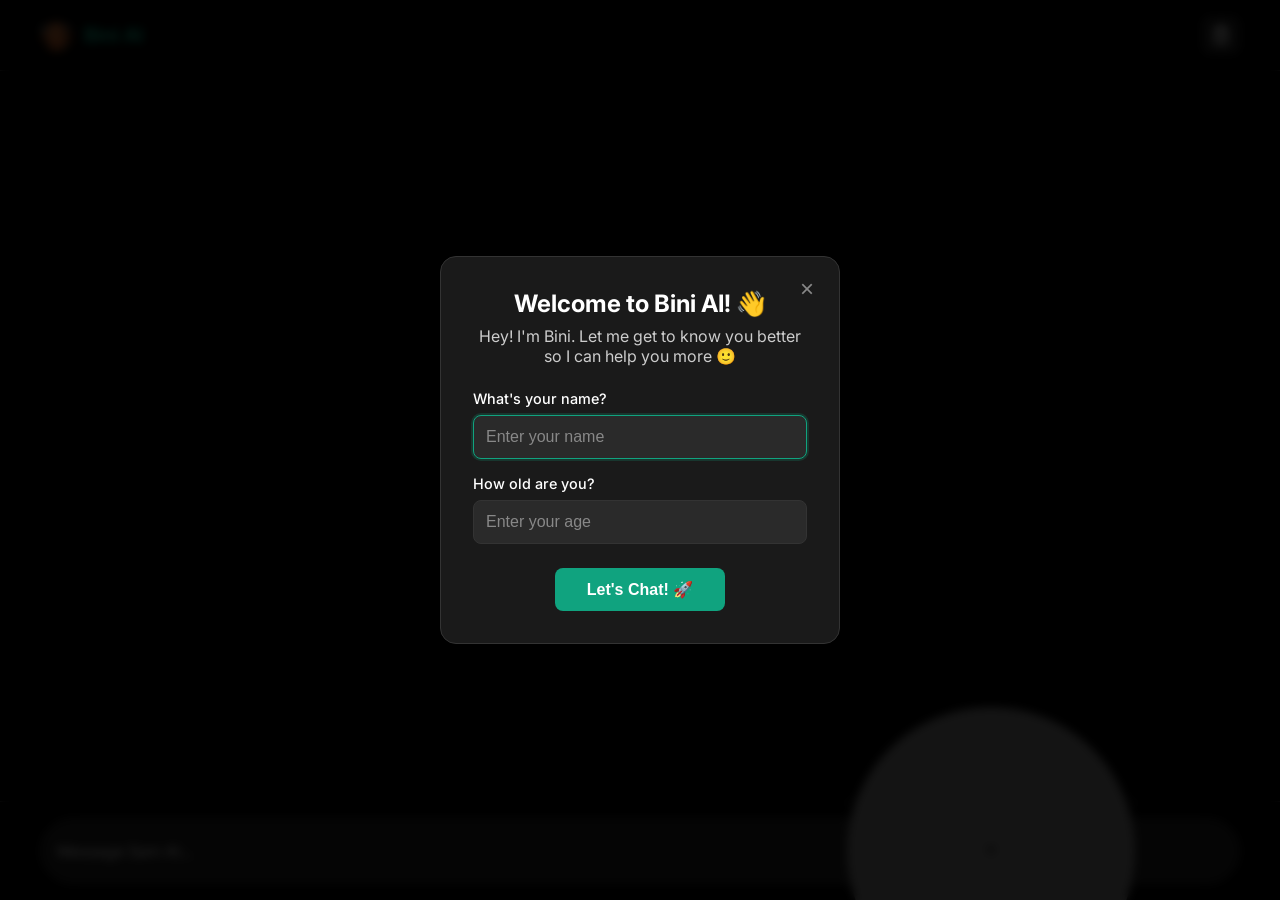
==== index.html @ 08c32d7f "Add files via upload" ====
<!DOCTYPE html>
<html lang="en">
<head>
    <meta charset="UTF-8">
    <meta name="viewport" content="width=device-width, initial-scale=1.0, user-scalable=no">
    <title>Sam AI - Modern Interface</title>
    <link rel="stylesheet" href="modern-style.css">
    <link rel="preconnect" href="https://fonts.googleapis.com">
    <link rel="preconnect" href="https://fonts.gstatic.com" crossorigin>
    <link href="https://fonts.googleapis.com/css2?family=Inter:wght@300;400;500;600;700&display=swap" rel="stylesheet">
</head>
<body>
    <div class="chat-app">
        <!-- Header -->
        <header class="app-header">
            <div class="header-content">
                <div class="logo">
                    <div class="logo-icon">
                        <img src="sam-avatar.png" alt="Sam AI" class="avatar-img">
                    </div>
                    <h1>Bini AI</h1>
                </div>
                <div class="header-actions">
                    <button class="clear-btn" onclick="clearChat()" title="Clear Chat">
                        <svg width="20" height="20" viewBox="0 0 24 24" fill="none" stroke="currentColor" stroke-width="2">
                            <path d="M3 6h18"/>
                            <path d="M19 6v14c0 1-1 2-2 2H7c-1 0-2-1-2-2V6"/>
                            <path d="M8 6V4c0-1 1-2 2-2h4c1 0 2 1 2 2v2"/>
                            <line x1="10" y1="11" x2="10" y2="17"/>
                            <line x1="14" y1="11" x2="14" y2="17"/>
                        </svg>
                    </button>
                </div>
            </div>
        </header>

        <!-- Chat Messages Area -->
        <main class="chat-messages" id="chat-messages">
            <!-- Welcome Message will be dynamically added here -->
        </main>

        <!-- Typing Indicator -->
        <div class="typing-indicator" id="typing-indicator" style="display: none;">
            <div class="typing-dots">
                <div class="dot"></div>
                <div class="dot"></div>
                <div class="dot"></div>
            </div>
            <span class="typing-text">Sam AI is analyzing...</span>
        </div>

        <!-- Input Area -->
        <footer class="chat-input">
            <form class="input-form" id="prompt-form">
                <div class="input-container">
                    <!-- Image Preview -->
                    <div class="image-preview" id="image-preview" style="display: none;">
                        <div class="image-container">
                            <img id="preview-img" src="/sam-avatar.png" alt="Preview">
                            <button type="button" class="remove-image" onclick="removeImage()">×</button>
                        </div>
                    </div>

                    <!-- Text Input -->
                    <textarea 
                        id="message-input" 
                        class="message-input" 
                        placeholder="Message Sam AI..." 
                        rows="1"
                        maxlength="4000"
                    ></textarea>

                    <!-- Send Button -->
                    <button type="submit" class="send-btn" id="send-btn" disabled title="Send message">
                        <svg width="16" height="16" viewBox="0 0 24 24" fill="none" stroke="currentColor" stroke-width="2">
                            <path d="M12 5.25L12 18.75"/>
                            <path d="M18.75 12L12 5.25L5.25 12"/>
                        </svg>
                    </button>
                </div>
            </form>
        </footer>

        <!-- Hidden File Input -->
        <input type="file" id="file-input" accept="image/*" style="display: none;" onchange="handleFileSelect(event)">
    </div>

    <script src="serverless-script.js"></script>
</body>
</html>
---- modern-style.css ----
/* Reset and Base Styles */
* {
    margin: 0;
    padding: 0;
    box-sizing: border-box;
}

html, body {
    height: 100%;
    overflow-x: hidden;
    font-family: 'Inter', -apple-system, BlinkMacSystemFont, 'Segoe UI', Roboto, sans-serif;
    background: #000000;
    color: #ffffff;
}

/* Chat App Container */
.chat-app {
    height: 100vh; /* Fallback */
    height: 100dvh; /* Dynamic viewport height */
    display: flex;
    flex-direction: column;
    max-width: 100vw;
    overflow: hidden;
}

/* Header */
.app-header {
    background: #000000;
    border-bottom: 1px solid #333333;
    padding: 1rem;
    flex-shrink: 0;
    z-index: 100;
}

.header-content {
    display: flex;
    justify-content: space-between;
    align-items: center;
    max-width: 1200px;
    margin: 0 auto;
    width: 100%;
}

.logo {
    display: flex;
    align-items: center;
    gap: 0.75rem;
}

.logo-icon {
    width: 2rem;
    height: 2rem;
    display: flex;
    align-items: center;
    justify-content: center;
    background: #1a1a1a;
    border-radius: 50%;
    overflow: hidden;
}

.avatar-img {
    width: 100%;
    height: 100%;
    object-fit: cover;
    border-radius: 50%;
}

.logo h1 {
    font-size: 1.25rem;
    font-weight: 600;
    color: #10a37f;
    margin: 0;
}

.clear-btn {
    background: #1a1a1a;
    border: 1px solid #333333;
    border-radius: 0.5rem;
    padding: 0.5rem;
    color: #ffffff;
    cursor: pointer;
    transition: all 0.2s ease;
    display: flex;
    align-items: center;
    justify-content: center;
}

.clear-btn:hover {
    background: #333333;
    color: #ffffff;
}

/* Chat Messages Area */
.chat-messages {
    flex: 1;
    overflow-y: auto;
    padding: 1rem;
    display: flex;
    flex-direction: column;
    gap: 1rem;
    scroll-behavior: smooth;
}

/* Welcome Message */
.welcome-message {
    display: flex;
    flex-direction: column;
    align-items: center;
    justify-content: center;
    text-align: center;
    padding: 2rem 1rem;
    flex: 1;
    min-height: 0;
}

.welcome-icon {
    width: 4rem;
    height: 4rem;
    margin-bottom: 1rem;
    display: flex;
    align-items: center;
    justify-content: center;
    background: #1a1a1a;
    border-radius: 50%;
    overflow: hidden;
}

.welcome-message h2 {
    font-size: 1.5rem;
    font-weight: 600;
    color: #10a37f;
    margin-bottom: 0.5rem;
}

.welcome-message p {
    color: #cccccc;
    font-size: 1rem;
    line-height: 1.5;
}

/* Message Styles */
.message {
    display: flex;
    margin-bottom: 1rem;
    padding: 0.5rem 0;
    animation: fadeInUp 0.3s ease;
}

.user-message {
    justify-content: flex-end;
}

.user-message .message-content {
    background: #333333;
    color: #ffffff;
    padding: 0.75rem 1rem;
    border-radius: 1.5rem;
    border-bottom-right-radius: 0.5rem;
    max-width: 70%;
    word-wrap: break-word;
    font-size: 1rem;
    line-height: 1.4;
}

.bot-message {
    justify-content: flex-start;
}

.bot-message .message-content {
    background: transparent;
    color: #ffffff;
    padding: 0;
    max-width: 80%;
    word-wrap: break-word;
    font-size: 1rem;
    line-height: 1.6;
}

/* Typing Indicator */
.typing-indicator {
    display: flex;
    align-items: center;
    gap: 0.5rem;
    padding: 1rem;
    color: #cccccc;
    font-style: italic;
}

.typing-dots {
    display: flex;
    gap: 0.25rem;
}

.dot {
    width: 0.5rem;
    height: 0.5rem;
    background: #10a37f;
    border-radius: 50%;
    animation: typing 1.4s infinite ease-in-out;
}

.dot:nth-child(1) { animation-delay: -0.32s; }
.dot:nth-child(2) { animation-delay: -0.16s; }

@keyframes typing {
    0%, 80%, 100% { transform: scale(0.8); opacity: 0.5; }
    40% { transform: scale(1); opacity: 1; }
}

/* Chat Input Area */
.chat-input {
    background: #000000;
    border-top: 1px solid #333333;
    padding: 1rem;
    flex-shrink: 0;
    z-index: 100;
}

.input-form {
    max-width: 1200px;
    margin: 0 auto;
    width: 100%;
}

.input-container {
    position: relative;
    display: flex;
    align-items: center;
    background: #1a1a1a;
    border: 1px solid #333333;
    border-radius: 50px;
    padding: 0.5rem 3rem 0.5rem 1rem;
    transition: all 0.2s ease;
    width: 100%;
    box-sizing: border-box;
}

.input-container:focus-within {
    border-color: #10a37f;
    box-shadow: 0 0 0 3px rgba(16, 163, 127, 0.1);
}

/* Message Input */
.message-input {
    width: 100%;
    min-height: 1.5rem;
    max-height: 6rem;
    padding: 0.75rem 0;
    border: none;
    background: transparent;
    color: #ffffff;
    font-size: 1rem;
    font-family: inherit;
    line-height: 1.5;
    resize: none;
    outline: none;
    overflow-y: auto;
}

.message-input::placeholder {
    color: #ffffff;
    opacity: 0.7;
}

/* Send Button */
.send-btn {
    position: absolute;
    right: 6.5rem;
    top: 50%;
    transform: translateY(-50%);
    background: #ffffff;
    color: #000000;
    border: none;
    border-radius: 50%;
    width: 18rem;
    height: 18rem;
    display: flex;
    align-items: center;
    justify-content: center;
    cursor: pointer;
    transition: all 0.2s ease;
    z-index: 10;
}

.send-btn:hover:not(:disabled) {
    background: #cccccc;
    transform: translateY(-50%) scale(1.05);
}

.send-btn:disabled {
    background: #666666;
    color: #000000;
    cursor: not-allowed;
    transform: translateY(-50%);
}

/* Image Preview */
.image-preview {
    margin-bottom: 0.5rem;
}

.image-container {
    position: relative;
    display: inline-block;
}

.image-container img {
    max-width: 200px;
    max-height: 200px;
    border-radius: 0.5rem;
    object-fit: cover;
}

.remove-image {
    position: absolute;
    top: -0.5rem;
    right: -0.5rem;
    background: #dc2626;
    color: white;
    border: none;
    border-radius: 50%;
    width: 1.5rem;
    height: 1.5rem;
    display: flex;
    align-items: center;
    justify-content: center;
    cursor: pointer;
    font-size: 0.875rem;
    font-weight: bold;
}

.remove-image:hover {
    background: #b91c1c;
    transform: scale(1.1);
}

/* Animations */
@keyframes fadeInUp {
    from {
        opacity: 0;
        transform: translateY(20px);
    }
    to {
        opacity: 1;
        transform: translateY(0);
    }
}

/* Scrollbar Styling */
::-webkit-scrollbar {
    width: 6px;
}

::-webkit-scrollbar-track {
    background: transparent;
}

::-webkit-scrollbar-thumb {
    background: #333333;
    border-radius: 3px;
}

::-webkit-scrollbar-thumb:hover {
    background: #555555;
}

/* User Info Popup Styles */
.user-info-overlay {
    position: fixed;
    top: 0;
    left: 0;
    width: 100%;
    height: 100%;
    background: rgba(0, 0, 0, 0.8);
    display: flex;
    justify-content: center;
    align-items: center;
    z-index: 10000;
    backdrop-filter: blur(5px);
}

.user-info-popup {
    background: #1a1a1a;
    border: 1px solid #333333;
    border-radius: 16px;
    padding: 2rem;
    max-width: 400px;
    width: 90%;
    box-shadow: 0 20px 40px rgba(0, 0, 0, 0.5);
    animation: popupSlideIn 0.3s ease-out;
    position: relative;
}

.popup-close-btn {
    position: absolute;
    top: 1rem;
    right: 1rem;
    background: none;
    border: none;
    color: #888888;
    font-size: 1.5rem;
    cursor: pointer;
    width: 2rem;
    height: 2rem;
    display: flex;
    align-items: center;
    justify-content: center;
    border-radius: 50%;
    transition: all 0.2s ease;
}

.popup-close-btn:hover {
    background: #333333;
    color: #ffffff;
}

@keyframes popupSlideIn {
    from {
        opacity: 0;
        transform: translateY(-20px) scale(0.95);
    }
    to {
        opacity: 1;
        transform: translateY(0) scale(1);
    }
}

.popup-header {
    text-align: center;
    margin-bottom: 1.5rem;
}

.popup-header h3 {
    color: #ffffff;
    font-size: 1.5rem;
    font-weight: 700;
    margin-bottom: 0.5rem;
}

.popup-header p {
    color: #cccccc;
    font-size: 1rem;
}

.popup-content {
    margin-bottom: 1.5rem;
}

.input-group {
    margin-bottom: 1rem;
}

.input-group label {
    display: block;
    color: #ffffff;
    font-weight: 500;
    margin-bottom: 0.5rem;
    font-size: 0.9rem;
}

.input-group input {
    width: 100%;
    padding: 0.75rem;
    border: 1px solid #333333;
    border-radius: 8px;
    background: #2a2a2a;
    color: #ffffff;
    font-size: 1rem;
    transition: border-color 0.2s ease;
}

.input-group input:focus {
    outline: none;
    border-color: #10a37f;
    box-shadow: 0 0 0 2px rgba(16, 163, 127, 0.2);
}

.input-group input::placeholder {
    color: #888888;
}

.popup-actions {
    text-align: center;
}

.save-btn {
    background: #10a37f;
    color: #ffffff;
    border: none;
    padding: 0.75rem 2rem;
    border-radius: 8px;
    font-size: 1rem;
    font-weight: 600;
    cursor: pointer;
    transition: background-color 0.2s ease;
}

.save-btn:hover {
    background: #0d8a6b;
}

.save-btn:active {
    transform: translateY(1px);
}

/* Mobile Responsive */
@media (max-width: 768px) {
    .chat-app {
        height: 100vh !important; /* Fallback */
        height: 100dvh !important; /* Dynamic viewport */
        overflow: hidden !important;
    }
    
    .app-header {
        padding: 0.75rem 1rem;
    }
    
    .logo h1 {
        font-size: 1.125rem;
    }
    
    .chat-messages {
        padding: 0.75rem;
        gap: 0.75rem;
    }
    
    .welcome-message {
        padding: 1.5rem 1rem;
    }
    
    .welcome-message h2 {
        font-size: 1.25rem;
    }
    
    .welcome-message p {
        font-size: 0.875rem;
    }
    
    .user-message .message-content {
        max-width: 85%;
        font-size: 0.875rem;
    }
    
    .bot-message .message-content {
        max-width: 90%;
        font-size: 0.875rem;
    }
    
    .chat-input {
        padding: 0.75rem;
    }
    
    .input-container {
        padding: 0.375rem 2.5rem 0.375rem 0.75rem;
        border-radius: 50px;
    }
    
    .message-input {
        font-size: 16px; /* Prevents zoom on iOS */
        padding: 0.5rem 0;
    }
    
    .send-btn {
        width: 1.75rem;
        height: 1.75rem;
        right: 0.375rem;
    }
}

/* Extra small mobile devices */
@media (max-width: 480px) {
    .chat-app {
        height: 100vh !important; /* Fallback */
        height: 100dvh !important; /* Dynamic viewport */
        overflow: hidden !important;
    }
    
    .app-header {
        padding: 0.5rem 0.75rem;
    }
    
    .chat-messages {
        padding: 0.5rem;
        gap: 0.5rem;
    }
    
    .welcome-message {
        padding: 1rem 0.5rem;
    }
    
    .welcome-icon {
        width: 3rem;
        height: 3rem;
    }
    
    .welcome-message h2 {
        font-size: 1.125rem;
    }
    
    .chat-input {
        padding: 0.5rem;
    }
    
    .input-container {
        padding: 0.25rem 2rem 0.25rem 0.5rem;
        border-radius: 50px;
    }
    
    .message-input {
        font-size: 13px !important; /* Prevents zoom on iOS */
        padding: 0.375rem 0;
    }
    
    .send-btn {
        width: 2rem;
        height: 2rem;
        right: 0.25rem;
    }
    
    /* Mobile popup adjustments */
    .user-info-popup {
        padding: 1.5rem !important;
        margin: 1rem !important;
        max-width: calc(100% - 2rem) !important;
    }
    
    .popup-header h3 {
        font-size: 1.25rem !important;
    }
    
    .input-group input {
        padding: 0.875rem !important;
        font-size: 1rem !important;
    }
    
    .save-btn {
        padding: 0.875rem 1.5rem !important;
        font-size: 1rem !important;
    }
}

/* Dark mode support */
@media (prefers-color-scheme: dark) {
    body {
        background: #000000;
        color: #ffffff;
    }
    
    .app-header {
        background: #000000;
        border-bottom-color: #333333;
    }
    
    .clear-btn {
        background: #1a1a1a;
        border-color: #333333;
        color: #ffffff;
    }
    
    .clear-btn:hover {
        background: #333333;
        color: #ffffff;
    }
    
    .input-container {
        background: #1a1a1a;
        border-color: #333333;
    }
    
    .message-input::placeholder {
        color: #ffffff;
    }
}
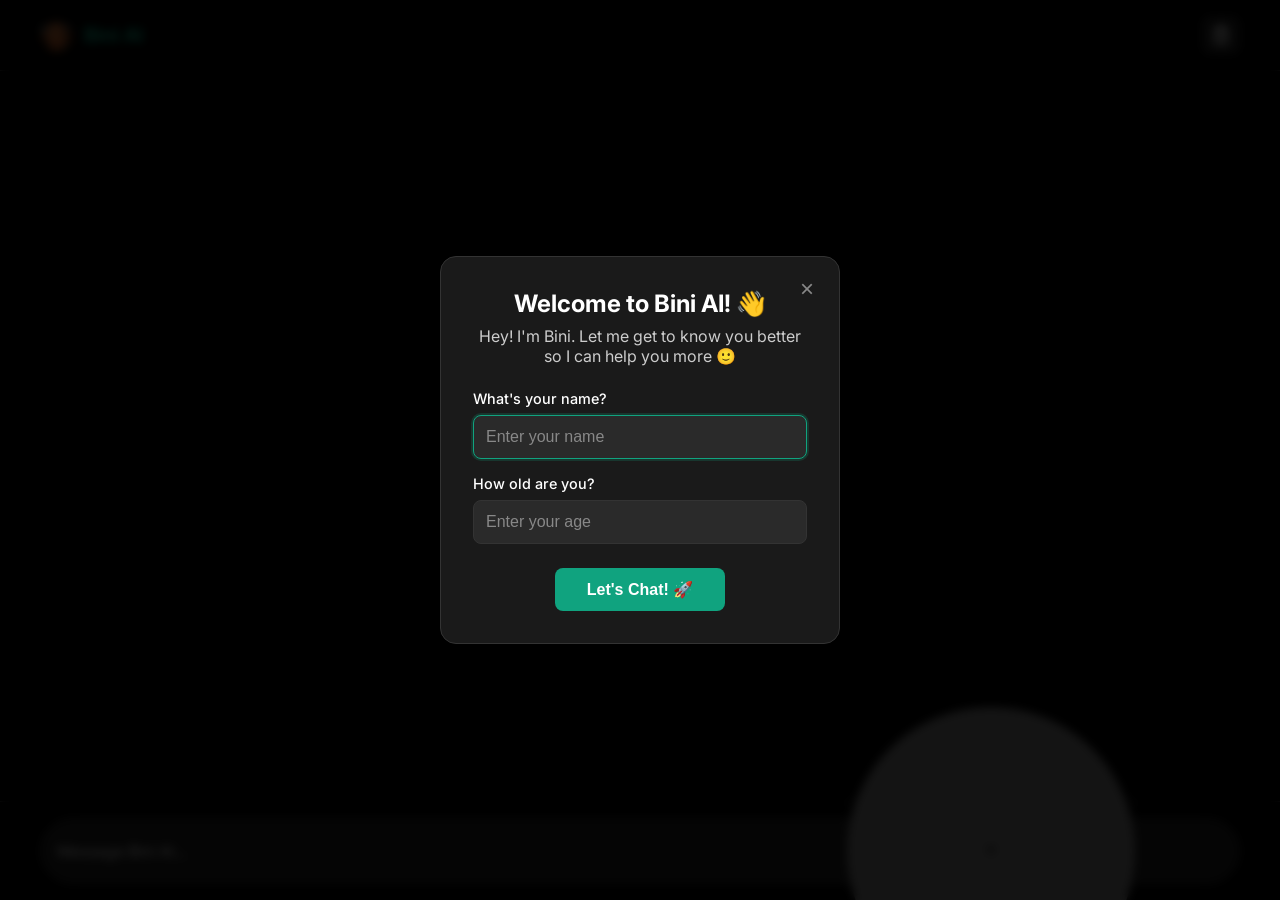
==== commit ba4cbd7f: "Fix HTML structure and update Bini AI references" ====
--- a/index.html
+++ b/index.html
@@ -46,7 +46,7 @@
                 <div class="dot"></div>
                 <div class="dot"></div>
             </div>
-            <span class="typing-text">Sam AI is analyzing...</span>
+            <span class="typing-text">Bini AI is analyzing...</span>
         </div>
 
         <!-- Input Area -->
@@ -65,7 +65,7 @@
                     <textarea 
                         id="message-input" 
                         class="message-input" 
-                        placeholder="Message Sam AI..." 
+                        placeholder="Message Bini AI..." 
                         rows="1"
                         maxlength="4000"
                     ></textarea>
@@ -88,3 +88,5 @@
     <script src="serverless-script.js"></script>
 </body>
 </html>
+
+
